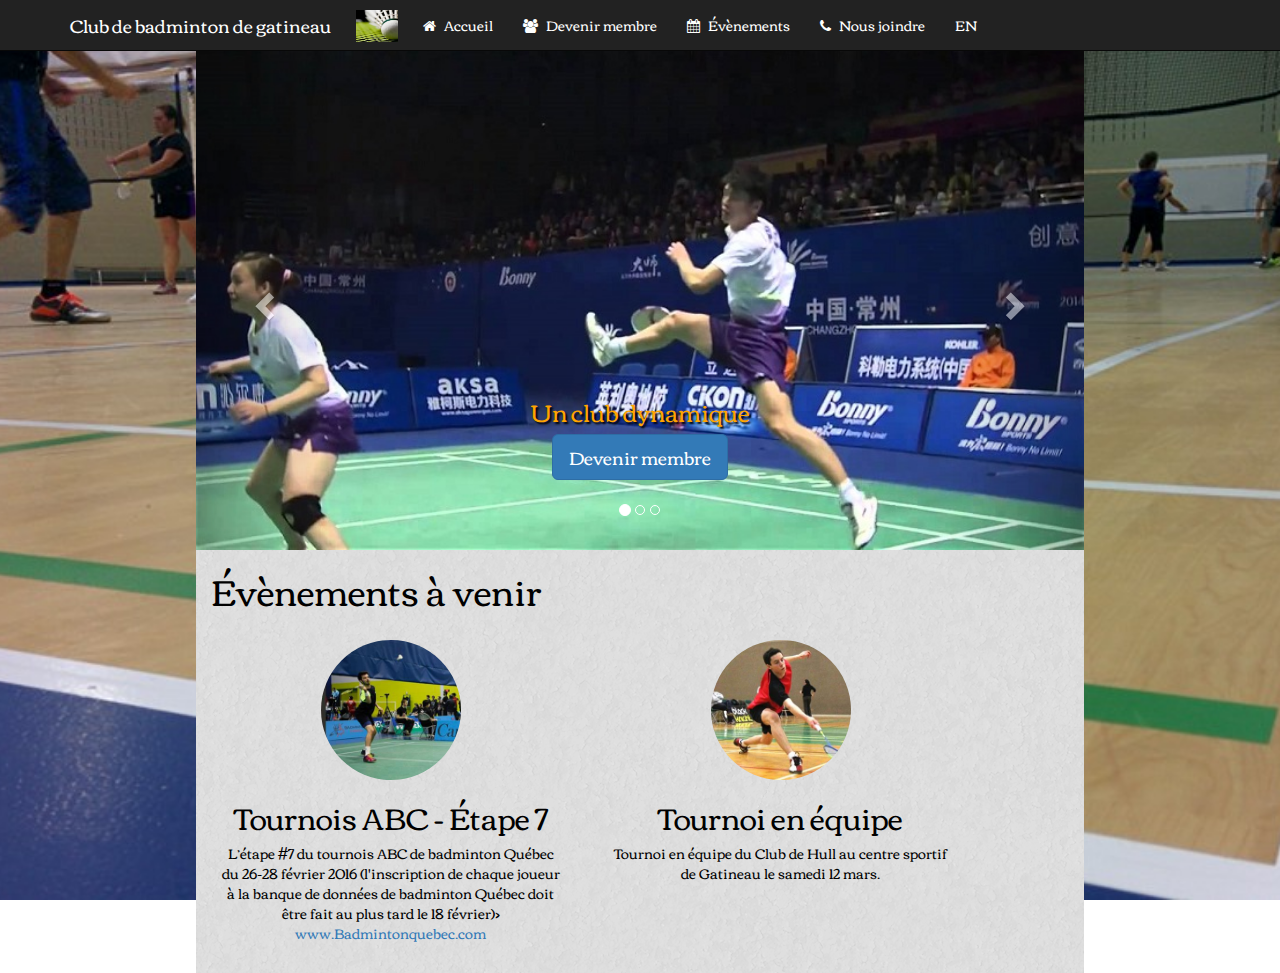
==== accueil.html @ edbe2d54 "Implemented Devenir Membre and Nous joindre pages" ====
<!DOCTYPE html>
<html>
    <head>
        <title>Club de badminton de gatineau</title>
        <meta charset="UTF-8">
        <meta name="viewport" content="width=device-width, initial-scale=1.0">
        <link href="css/bootstrap.min.css" rel="stylesheet">
        <link href="css/carousel.css" rel="stylesheet">
        <link href="https://maxcdn.bootstrapcdn.com/font-awesome/4.5.0/css/font-awesome.min.css" rel="stylesheet" >
        <link href="http://fonts.googleapis.com/css?family=Corben" rel="stylesheet">
        <link rel="icon" href="images/Badminton_Logo.ico">
        <link href="css/global.css" rel="stylesheet">
        <link href="css/accueil.css" rel="stylesheet">

        <script src="//code.jquery.com/jquery-1.10.2.js"></script>
        <script>
            $(function () {
                $("#topmenu").load("topmenu.html");
            });
        </script>
    </head>

    <!-- NAVBAR -->
    <body>
        <script type="text/javascript" src="https://ajax.googleapis.com/ajax/libs/jquery/1.11.3/jquery.min.js"></script>
        <script type="text/javascript" src="js/jquery.backstretch.min.js"></script>
        <script>
                    $.backstretch("images/Badminton_Action.jpg");
        </script>


        <div id="topmenu"></div>

        <div id='wrapper'>
            <div class='container' id='main-content'>
                <!-- Carousel -->
                <div id="myCarousel" class="carousel slide" data-ride="carousel">
                    <!--       Indicators -->
                    <ol class="carousel-indicators">
                        <li data-target="#myCarousel" data-slide-to="0" class="active"></li>
                        <li data-target="#myCarousel" data-slide-to="1"></li>
                        <li data-target="#myCarousel" data-slide-to="2"></li>
                    </ol>
                    <div class="carousel-inner" role="listbox">
                        <div class="item active">
                            <div class="slider-size">
                                <img src="images/Badminton_Stub3.jpg"/>
                            </div>
                            <div class="container">
                                <div class="carousel-caption" id="slide1">
                                    <h3>Un club dynamique</h3>
                                    <p><a class="btn btn-lg btn-primary" href="devenirmembre.html" role="button">Devenir membre</a></p>
                                </div>
                            </div>
                        </div>
                        <div class="item">
                            <div class="slider-size">
                                <img src="images/Tableau.jpg"/>
                            </div>
                            <div class="container">
                                <div class="carousel-caption" id="slide2">
                                    <h3>De tous les niveaux</h3>
                                    <p><a class="btn btn-lg btn-primary" href="devenirmembre.html" role="button">Devenir membre</a></p>
                                </div>
                            </div>
                        </div>
                        <div class="item">
                            <div class="item">
                                <div class="slider-size">
                                    <img src="images/Groupe.jpg"/>
                                </div>
                            </div>
                            <div class="container">
                                <div class="carousel-caption" id="slide3">
                                    <h3>Une ambiance chaleureuse</h3>
                                    <p><a class="btn btn-lg btn-primary" href="devenirmembre.html" role="button">Devenir membre</a></p>
                                </div>
                            </div>
                        </div>
                    </div>
                    <a class="left carousel-control" href="#myCarousel" role="button" data-slide="prev">
                        <span class="glyphicon glyphicon-chevron-left" aria-hidden="true"></span>
                        <span class="sr-only">Previous</span>
                    </a>
                    <a class="right carousel-control" href="#myCarousel" role="button" data-slide="next">
                        <span class="glyphicon glyphicon-chevron-right" aria-hidden="true"></span>
                        <span class="sr-only">Next</span>
                    </a>
                </div>


                <!-- Marketing messaging and featurettes -->

                <div class="container marketing">
                    <h1>Évènements à venir</h1>
                    <div class="row">
                        <div class="col-lg-4">
                            <img class="img-circle" src="images/Tournoi_Image.jpg" alt="Tournoi" width="140" height="140">
                            <h2>Tournois ABC - Étape 7</h2>
                            <p>L’étape #7 du tournois ABC de badminton Québec du 26-28 février 2016 (l'inscription de chaque joueur à la banque de données de badminton Québec doit être fait au plus tard le 18 février)>               
                                <a href="www.Badmintonquebec.com">www.Badmintonquebec.com</a>
                            </p>
                        </div>
                        <div class="col-lg-4">
                            <img class="img-circle" src="images/Tournoi_Image2.jpg" alt="Generic placeholder image" width="140" height="140">
                            <h2>Tournoi en équipe</h2>
                            <p>Tournoi en équipe du Club de Hull au centre sportif de Gatineau le samedi 12 mars.</p>
                        </div>
                    </div>
                </div>
            </div>
        </div>

        <!--     Bootstrap core JavaScript
        ================================================== 
         Placed at the end of the document so the pages load faster -->
        <script>window.jQuery || document.write('<script src="js/jquery.min.js"><\/script>')</script>
        <script type="text/javascript" src="js/bootstrap.min.js"></script>
        <script type="text/javascript" src="js/carouselPlayPause.js"></script>
        <!-- Script to Activate the Carousel -->
        <script>
            $('.carousel').carousel({
                interval: 6000 //changes the speed
            })
        </script>
    </body>
</html>
---- css/carousel.css ----
/* GLOBAL STYLES
-------------------------------------------------- */
/* Padding below the footer and lighter body text */

body {
  padding-bottom: 40px;
  color: #5a5a5a;
}


/* CUSTOMIZE THE NAVBAR
-------------------------------------------------- */

/* Special class on .container surrounding .navbar, used for positioning it into place. */
.navbar-wrapper {
  position: absolute;
  top: 0;
  right: 0;
  left: 0;
  z-index: 20;
}

/* Flip around the padding for proper display in narrow viewports */
.navbar-wrapper > .container {
  padding-right: 0;
  padding-left: 0;
}
.navbar-wrapper .navbar {
  padding-right: 15px;
  padding-left: 15px;
}
.navbar-wrapper .navbar .container {
  width: auto;
}


/* CUSTOMIZE THE CAROUSEL
-------------------------------------------------- */

/* Carousel base class */
.carousel {
/*  height: 500px;*/
  margin-bottom: 60px;
}
/* Since positioning the image, we need to help out the caption */
.carousel-caption {
  z-index: 10;
}

/* Declare heights because of positioning of img element */
.carousel .item {
  height: 500px;
  background-color: #777;
}
.carousel-inner > .item > img {
  position: absolute;
  top: 0;
  left: 0;
  min-width: 100%;
  height: 500px;
}


/* MARKETING CONTENT
-------------------------------------------------- */

/* Center align the text within the three columns below the carousel */
.marketing .col-lg-4 {
  margin-bottom: 20px;
  text-align: center;
}
.marketing h2 {
  font-weight: normal;
}
.marketing .col-lg-4 p {
  margin-right: 10px;
  margin-left: 10px;
}


/* Featurettes
------------------------- */

.featurette-divider {
  margin: 80px 0; /* Space out the Bootstrap <hr> more */
}

/* Thin out the marketing headings */
.featurette-heading {
  font-weight: 300;
  line-height: 1;
  letter-spacing: -1px;
}


/* RESPONSIVE CSS
-------------------------------------------------- */

@media (min-width: 768px) {
  /* Navbar positioning foo */
  .navbar-wrapper {
    margin-top: 20px;
  }
  .navbar-wrapper .container {
    padding-right: 15px;
    padding-left: 15px;
  }
  .navbar-wrapper .navbar {
    padding-right: 0;
    padding-left: 0;
  }

  /* The navbar becomes detached from the top, so we round the corners */
  .navbar-wrapper .navbar {
    border-radius: 4px;
  }

  /* Bump up size of carousel content */
  .carousel-caption p {
    margin-bottom: 20px;
    font-size: 21px;
    line-height: 1.4;
  }

  .featurette-heading {
    font-size: 50px;
  }
}

@media (min-width: 992px) {
  .featurette-heading {
    margin-top: 120px;
  }
}
---- css/global.css ----
/* Setting font for all text */
p, div, h1, h2, h3, h4, h5, h6{
    font-family: 'Corben', Helvetica, Arial, sans-serif;
/*    text-shadow: 1px 1px 1px #ccc;*/
}

/* Changing text and background color upon hover */
.navbar-inverse .navbar-nav > .active > a:hover, 
.navbar-inverse .navbar-nav > li > .active > a:hover,
.navbar-inverse .navbar-nav > li > a:hover{
    color: black;
    background-color: white;  
}

/* Setting for the small shuttlecock picture */
.navbar-header > img{
    padding-top: 10px;
    margin-left: 10px;
    margin-right: 10px;
    height: 3em;
    width: 3em;
}

.navbar-inverse .navbar-nav > li > a,
.navbar-inverse .navbar-nav > .active > a,
.navbar-inverse .navbar-nav > .active > a:focus,
.navbar-header a.navbar-brand,
.navbar-header a.navbar-brand:hover{
    color: white;
}

#main-content{
    margin: auto;
    width: 70%;
    max-width: 888.88px;
    padding-left: 0px;
    padding-right: 0px;
    background: url(../images/texture2.png) repeat 0 0;
    height: 100%;
}

#wrapper{
    margin-top: 50px;
    height: 100%;
}

.navbar-nav i{
    margin-right: 5px;
}

@media (max-width: 400px)
{
    .navbar-header > img{
        padding-top: 0px;
        margin-left: 0px;
        margin-right: 0px;
        height: 0px;
        width: 0px;
    }
    
    #wrapper{
        margin-top: 100px;
    }
}

@media (max-width: 348px)
{
    #wrapper{
        margin-top: 100px;
    }
}

@media (min-width: 349px) and (max-width: 767px)
{
    #wrapper{
        margin-top: 50px;
    }
}

@media (min-width: 768px) and (max-width: 991px)
{    
    #wrapper{
        margin-top: 100px;
    }
}
@media (min-width: 992px)
{
    #wrapper{
        margin-top: 50px;
    }
}

@media (max-width: 888px){
    #main-content{
        width: 100%;
    }
}
---- css/accueil.css ----
body{
    padding-bottom: 0px;
}

#slide1{
    color:orange;
    text-shadow: 2px 2px 2px black;
}

#slide2,
#slide3{
    color:yellow;
    text-shadow: 2px 2px 2px black;
}

/* Carousel properties */
.carousel{
    margin: 0 auto;
    height: auto;
    width: 100%;
    min-width: 300px;
}

/* Size of the carousel */
.carousel-inner,
.carousel .item,
.slider-size > img{
    height: auto;
    width: 100%;
    max-height: 500px;
}

/* Set text color in future events section */
.container.marketing{
    color:black;
}

.container.marketing > h1{
    margin-bottom: 30px;
}

@media (max-width: 600px)
{
    .carousel-caption{
        padding-top: 0px;
        padding-bottom: 0px;
        margin-left: 0px;
        margin-right: 0px;
        height: 0px;
        width: 0px;
    }
}
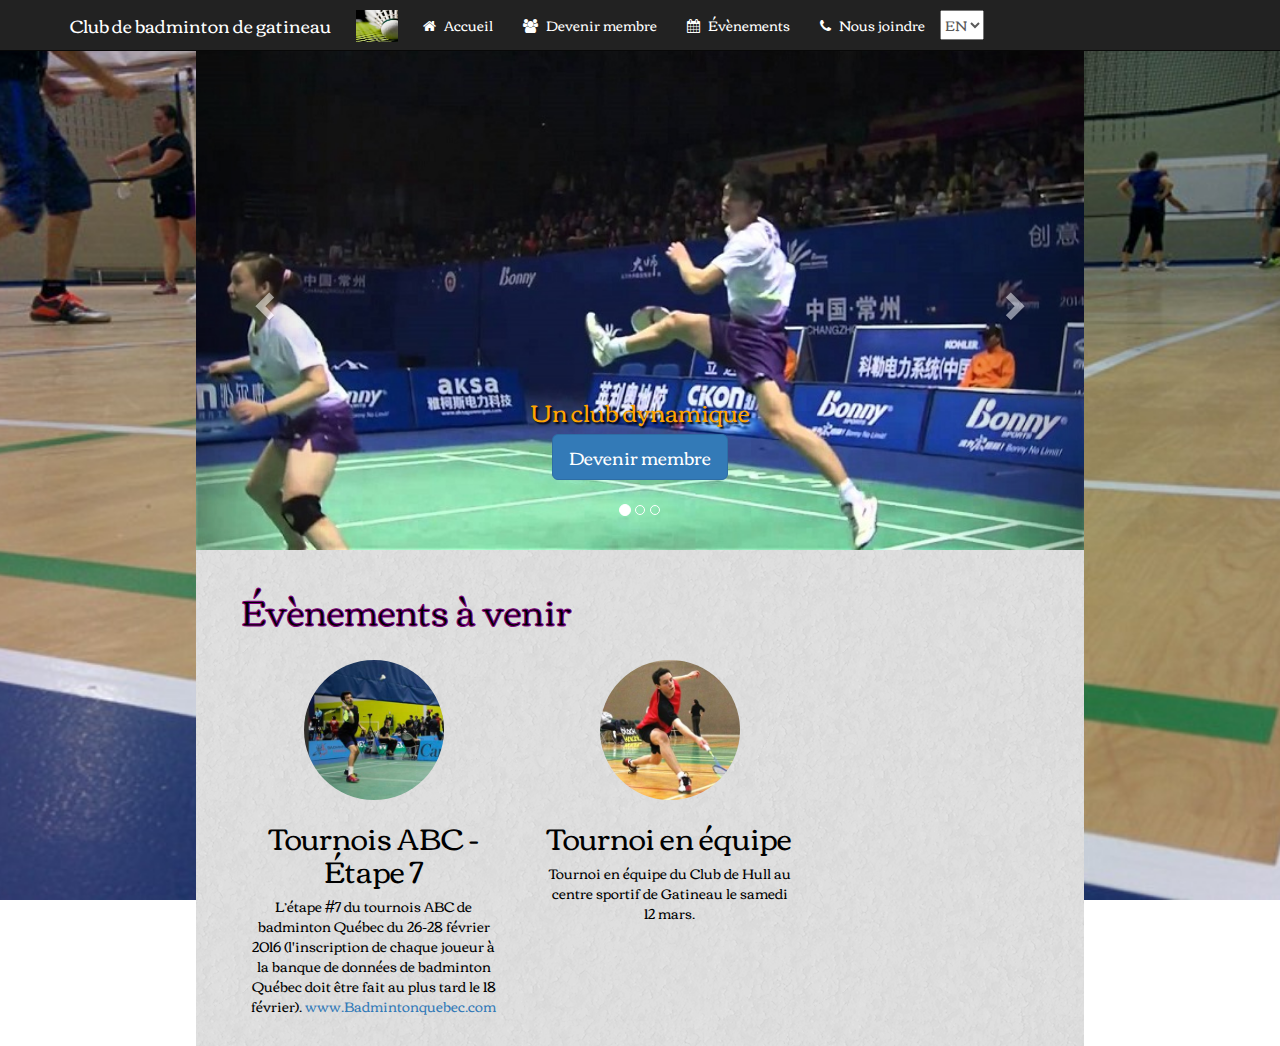
==== commit d82217e2: "Continued improving responsiveness Added Evenements page Minor UI tweaks" ====
--- a/accueil.html
+++ b/accueil.html
@@ -1,5 +1,5 @@
 <!DOCTYPE html>
-<html>
+<html lang="fr">
     <head>
         <title>Club de badminton de gatineau</title>
         <meta charset="UTF-8">
@@ -59,7 +59,7 @@
                             </div>
                             <div class="container">
                                 <div class="carousel-caption" id="slide2">
-                                    <h3>De tous les niveaux</h3>
+                                    <h3>Intermédiaire à avancé</h3>
                                     <p><a class="btn btn-lg btn-primary" href="devenirmembre.html" role="button">Devenir membre</a></p>
                                 </div>
                             </div>
@@ -92,12 +92,12 @@
                 <!-- Marketing messaging and featurettes -->
 
                 <div class="container marketing">
-                    <h1>Évènements à venir</h1>
+                    <h1 class="extruded">Évènements à venir</h1>
                     <div class="row">
                         <div class="col-lg-4">
                             <img class="img-circle" src="images/Tournoi_Image.jpg" alt="Tournoi" width="140" height="140">
                             <h2>Tournois ABC - Étape 7</h2>
-                            <p>L’étape #7 du tournois ABC de badminton Québec du 26-28 février 2016 (l'inscription de chaque joueur à la banque de données de badminton Québec doit être fait au plus tard le 18 février)>               
+                            <p>L’étape #7 du tournois ABC de badminton Québec du 26-28 février 2016 (l'inscription de chaque joueur à la banque de données de badminton Québec doit être fait au plus tard le 18 février).               
                                 <a href="www.Badmintonquebec.com">www.Badmintonquebec.com</a>
                             </p>
                         </div>
--- a/css/global.css
+++ b/css/global.css
@@ -1,8 +1,42 @@
+select{
+    margin-top: 10px;
+}
+
 /* Setting font for all text */
 p, div, h1, h2, h3, h4, h5, h6{
     font-family: 'Corben', Helvetica, Arial, sans-serif;
-/*    text-shadow: 1px 1px 1px #ccc;*/
+    /*    text-shadow: 1px 1px 1px #ccc;*/
 }
+
+h1{
+    margin-top: 80px;
+    margin-bottom: 30px;
+    
+/*    color: red;*/
+   -webkit-text-fill-color: black; /* Will override color (regardless of order) */
+   -webkit-text-stroke-width: 1px;
+   -webkit-text-stroke-color: purple;
+}
+
+/*.extruded {
+    color: #888;
+    font-family: proxima-nova-1, proxima-nova-2, 'Helvetica Neue', Arial, sans-serif;  the original site doesn't use the @font-face attribute 
+    font-size: 48px;
+    font-weight: bold;
+    text-shadow: #000 1px 1px, #000 2px 2px, #000 3px 3px;
+    position: relative;
+    -moz-transition: all 0.3s ease-out;  FF3.7+ 
+       -o-transition: all 0.3s ease-out;  Opera 10.5 
+  -webkit-transition: all 0.3s ease-out;  Saf3.2+, Chrome 
+          transition: all 0.3s ease-out;
+}
+
+.extruded:hover {
+    color: red;
+    text-shadow: #58E 1px 1px, black 2px 2px, black 3px 3px, #58E 4px 4px, black 5px 5px, black 6px 6px;
+    left: -6px;
+    top: -6px;
+}*/
 
 /* Changing text and background color upon hover */
 .navbar-inverse .navbar-nav > .active > a:hover, 
@@ -36,11 +70,10 @@
     padding-left: 0px;
     padding-right: 0px;
     background: url(../images/texture2.png) repeat 0 0;
-    height: 100%;
+/*    height: 100%;*/
 }
 
 #wrapper{
-    margin-top: 50px;
     height: 100%;
 }
 
@@ -48,7 +81,7 @@
     margin-right: 5px;
 }
 
-@media (max-width: 400px)
+@media (max-width: 415px)
 {
     .navbar-header > img{
         padding-top: 0px;
@@ -57,36 +90,54 @@
         height: 0px;
         width: 0px;
     }
-    
-    #wrapper{
-        margin-top: 100px;
+
+    .extruded{
+/*        margin-top: 60px;*/
+        font-size: 32px;
     }
 }
 
-@media (max-width: 348px)
+@media (max-width: 435px)
 {
-    #wrapper{
-        margin-top: 100px;
+    .navbar-header > img{
+        padding-top: 0px;
+        margin-left: 0px;
+        margin-right: 0px;
+        height: 0px;
+        width: 0px;
+    }
+
+    .extruded{
+/*        margin-top: 60px;*/
+        font-size: 32px;
+    }
+}
+
+@media (max-width: 767px)
+{
+    .navbar-header{
+        margin-left: 10px !important;
+        margin-right: 10px !important;
     }
 }
 
 @media (min-width: 349px) and (max-width: 767px)
 {
-    #wrapper{
-        margin-top: 50px;
+    h1{
+        margin-top: 80px;
     }
 }
 
-@media (min-width: 768px) and (max-width: 991px)
+@media (min-width: 768px) and (max-width: 1200px)
 {    
-    #wrapper{
-        margin-top: 100px;
+    h1{
+        margin-top: 130px;
     }
 }
-@media (min-width: 992px)
+@media (min-width: 1201px)
 {
-    #wrapper{
-        margin-top: 50px;
+    h1{
+        margin-top: 80px;
     }
 }
 
@@ -100,3 +151,6 @@
 
 
 
+
+
+
--- a/css/accueil.css
+++ b/css/accueil.css
@@ -1,5 +1,9 @@
 body{
     padding-bottom: 0px;
+}
+
+h1{
+    margin-top: 40px;
 }
 
 #slide1{
@@ -16,6 +20,7 @@
 /* Carousel properties */
 .carousel{
     margin: 0 auto;
+    margin-top: 50px;
     height: auto;
     width: 100%;
     min-width: 300px;
@@ -33,10 +38,28 @@
 /* Set text color in future events section */
 .container.marketing{
     color:black;
+    margin-left: 30px;
+    width: 100%;
 }
 
 .container.marketing > h1{
     margin-bottom: 30px;
+}
+
+@media (max-width: 415px)
+{
+    .navbar-header > img{
+        padding-top: 0px;
+        margin-left: 0px;
+        margin-right: 0px;
+        height: 0px;
+        width: 0px;
+    }
+
+    .extruded{
+        margin-top: 30px;
+        font-size: 32px;
+    }
 }
 
 @media (max-width: 600px)
@@ -51,3 +74,29 @@
     }
 }
 
+@media (max-width: 348px)
+{
+    .carousel{
+        margin-top: 100px;
+    }
+}
+
+@media (min-width: 349px) and (max-width: 767px)
+{
+    .carousel{
+        margin-top: 50px;
+    }
+}
+
+@media (min-width: 768px) and (max-width: 991px)
+{    
+    .carousel{
+        margin-top: 100px;
+    }
+}
+@media (min-width: 992px)
+{
+    .carousel{
+        margin-top: 50px;
+    }
+}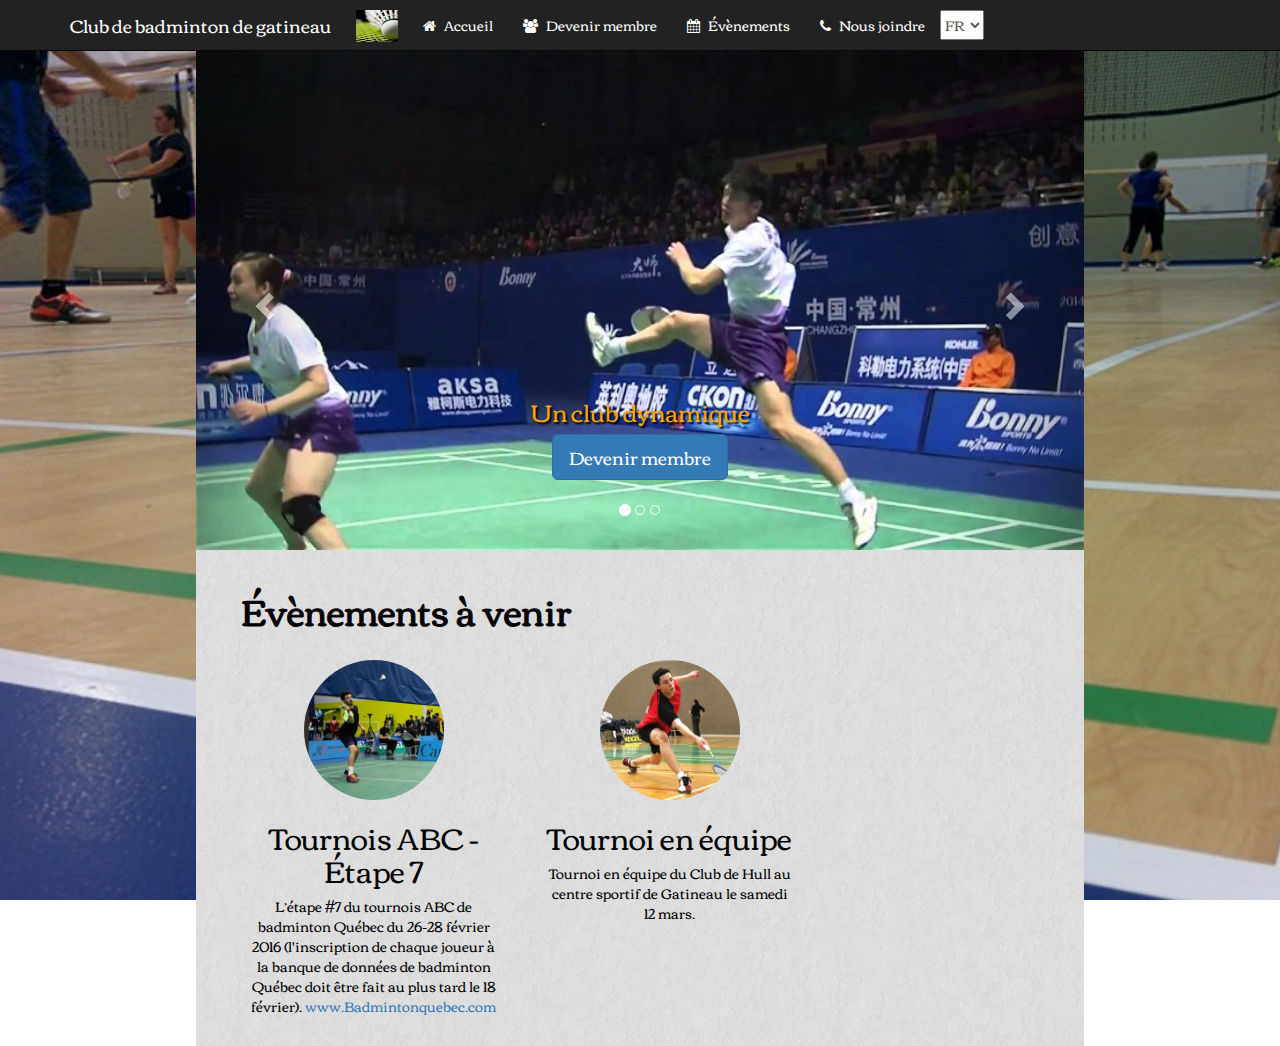
==== commit 477f8a5e: "Continued localization" ====
--- a/accueil.html
+++ b/accueil.html
@@ -20,8 +20,7 @@
         </script>
     </head>
 
-    <!-- NAVBAR -->
-    <body>
+    <body onload="select_language('fr')">
         <script type="text/javascript" src="https://ajax.googleapis.com/ajax/libs/jquery/1.11.3/jquery.min.js"></script>
         <script type="text/javascript" src="js/jquery.backstretch.min.js"></script>
         <script>
--- a/css/global.css
+++ b/css/global.css
@@ -15,7 +15,7 @@
 /*    color: red;*/
    -webkit-text-fill-color: black; /* Will override color (regardless of order) */
    -webkit-text-stroke-width: 1px;
-   -webkit-text-stroke-color: purple;
+   -webkit-text-stroke-color: black;
 }
 
 /*.extruded {
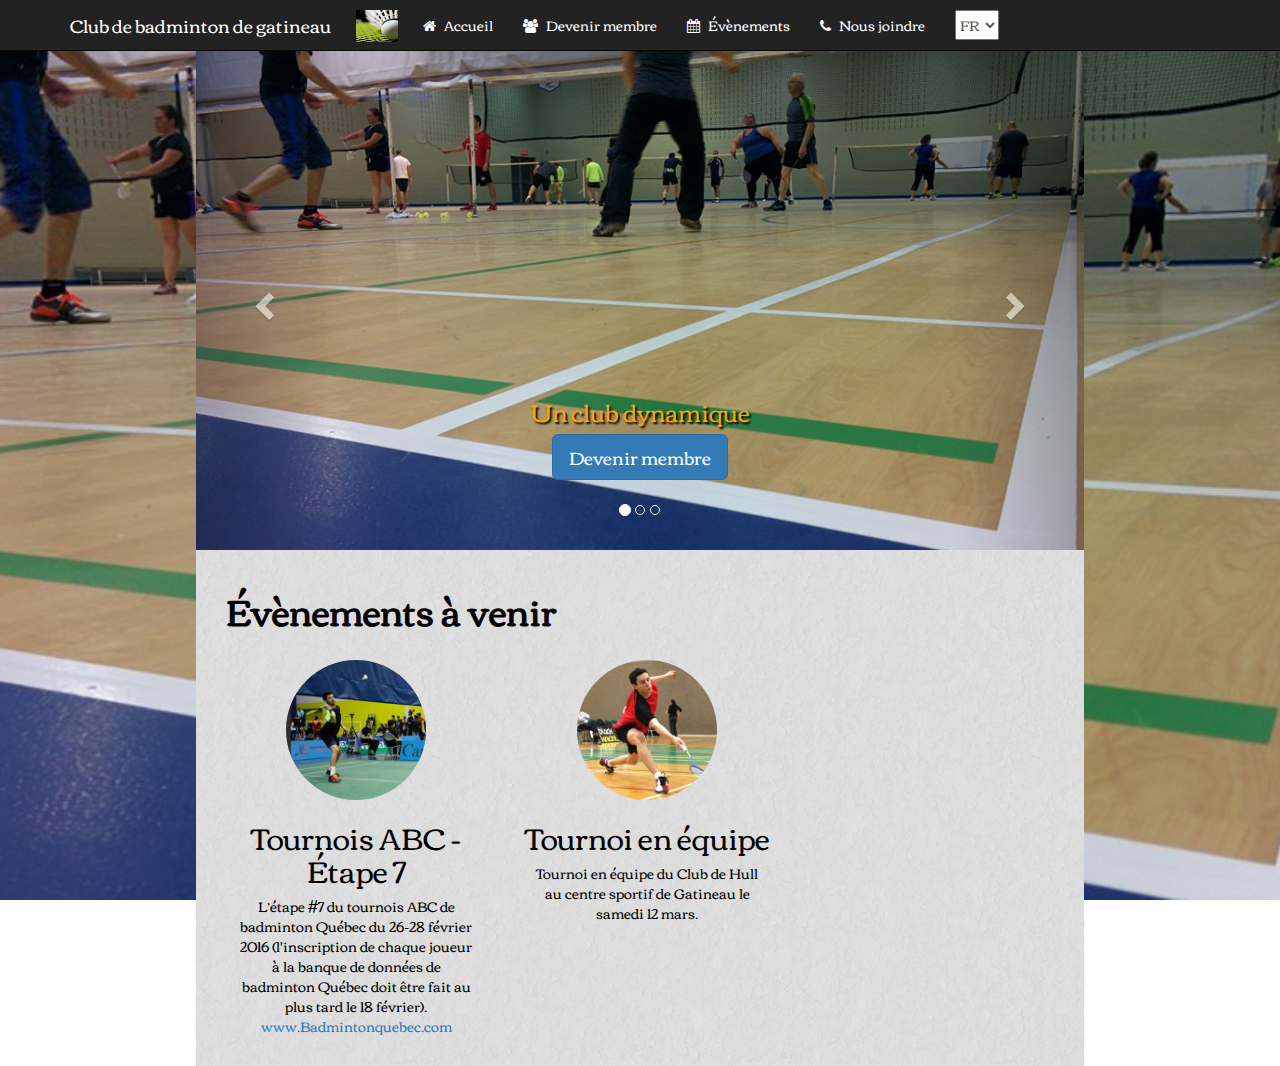
==== commit de9706d4: "Added support for the english language Minor UI tweaks" ====
--- a/accueil.html
+++ b/accueil.html
@@ -1,16 +1,19 @@
 <!DOCTYPE html>
-<html lang="fr">
+<html>
     <head>
         <title>Club de badminton de gatineau</title>
+
         <meta charset="UTF-8">
         <meta name="viewport" content="width=device-width, initial-scale=1.0">
+
         <link href="css/bootstrap.min.css" rel="stylesheet">
         <link href="css/carousel.css" rel="stylesheet">
         <link href="https://maxcdn.bootstrapcdn.com/font-awesome/4.5.0/css/font-awesome.min.css" rel="stylesheet" >
         <link href="http://fonts.googleapis.com/css?family=Corben" rel="stylesheet">
-        <link rel="icon" href="images/Badminton_Logo.ico">
         <link href="css/global.css" rel="stylesheet">
         <link href="css/accueil.css" rel="stylesheet">
+
+        <link rel="icon" href="images/Badminton_Logo.ico">
 
         <script src="//code.jquery.com/jquery-1.10.2.js"></script>
         <script>
@@ -18,20 +21,21 @@
                 $("#topmenu").load("topmenu.html");
             });
         </script>
+        <script src="js/selectlanguage.js"></script>
+        <script src="js/changePage.js" type="text/javascript"></script>
+        <script src="js/getCurrentPageName.js" type="text/javascript"></script>
     </head>
 
-    <body onload="select_language('fr')">
+    <body>
         <script type="text/javascript" src="https://ajax.googleapis.com/ajax/libs/jquery/1.11.3/jquery.min.js"></script>
         <script type="text/javascript" src="js/jquery.backstretch.min.js"></script>
         <script>
-                    $.backstretch("images/Badminton_Action.jpg");
+            $.backstretch("images/Badminton_Action.jpg");
         </script>
-
-
-        <div id="topmenu"></div>
 
         <div id='wrapper'>
             <div class='container' id='main-content'>
+                <div id="topmenu"></div>
                 <!-- Carousel -->
                 <div id="myCarousel" class="carousel slide" data-ride="carousel">
                     <!--       Indicators -->
@@ -43,12 +47,16 @@
                     <div class="carousel-inner" role="listbox">
                         <div class="item active">
                             <div class="slider-size">
-                                <img src="images/Badminton_Stub3.jpg"/>
+                                <img src="images/Badminton_Action.jpg"/>
                             </div>
                             <div class="container">
                                 <div class="carousel-caption" id="slide1">
-                                    <h3>Un club dynamique</h3>
-                                    <p><a class="btn btn-lg btn-primary" href="devenirmembre.html" role="button">Devenir membre</a></p>
+                                    <h3 lang='fr'>Un club dynamique</h3>
+                                    <h3 lang='en'>A dynamic club</h3>
+                                    <p>
+                                        <a class="btn btn-lg btn-primary" href="devenirmembre.html" role="button" lang='fr'>Devenir membre</a>
+                                        <a class="btn btn-lg btn-primary" href="devenirmembre.html" role="button" lang='en'>Join us</a>
+                                    </p>
                                 </div>
                             </div>
                         </div>
@@ -58,8 +66,12 @@
                             </div>
                             <div class="container">
                                 <div class="carousel-caption" id="slide2">
-                                    <h3>Intermédiaire à avancé</h3>
-                                    <p><a class="btn btn-lg btn-primary" href="devenirmembre.html" role="button">Devenir membre</a></p>
+                                    <h3 lang='fr'>Intermédiaire à avancé</h3>
+                                    <h3 lang='en'>Intermediate and advanced</h3>
+                                    <p>
+                                        <a class="btn btn-lg btn-primary" href="devenirmembre.html" role="button" lang='fr'>Devenir membre</a>
+                                        <a class="btn btn-lg btn-primary" href="devenirmembre.html" role="button" lang='en'>Join us</a>
+                                    </p>
                                 </div>
                             </div>
                         </div>
@@ -71,8 +83,12 @@
                             </div>
                             <div class="container">
                                 <div class="carousel-caption" id="slide3">
-                                    <h3>Une ambiance chaleureuse</h3>
-                                    <p><a class="btn btn-lg btn-primary" href="devenirmembre.html" role="button">Devenir membre</a></p>
+                                    <h3 lang='fr'>Une ambiance chaleureuse</h3>
+                                    <h3 lang='en'>A friendly atmosphere</h3>
+                                    <p>
+                                        <a class="btn btn-lg btn-primary" href="devenirmembre.html" role="button" lang='fr'>Devenir membre</a>
+                                        <a class="btn btn-lg btn-primary" href="devenirmembre.html" role="button" lang='en'>Join us</a>
+                                    </p>
                                 </div>
                             </div>
                         </div>
@@ -87,23 +103,54 @@
                     </a>
                 </div>
 
-
                 <!-- Marketing messaging and featurettes -->
 
                 <div class="container marketing">
-                    <h1 class="extruded">Évènements à venir</h1>
-                    <div class="row">
-                        <div class="col-lg-4">
-                            <img class="img-circle" src="images/Tournoi_Image.jpg" alt="Tournoi" width="140" height="140">
-                            <h2>Tournois ABC - Étape 7</h2>
-                            <p>L’étape #7 du tournois ABC de badminton Québec du 26-28 février 2016 (l'inscription de chaque joueur à la banque de données de badminton Québec doit être fait au plus tard le 18 février).               
-                                <a href="www.Badmintonquebec.com">www.Badmintonquebec.com</a>
-                            </p>
+                    <div lang="fr">
+                        <h1>Évènements à venir</h1>
+
+                        <div class="row">
+                            <div class="col-lg-4">
+                                <img class="img-circle" src="images/Tournoi_Image.jpg" alt="Tournoi" width="140" height="140">
+                                <div>
+                                    <h2>Tournois ABC - Étape 7</h2>
+                                    <p>L’étape #7 du tournois ABC de badminton Québec du 26-28 février 2016 (l'inscription de chaque joueur à la banque de données de badminton Québec doit être fait au plus tard le 18 février).               
+                                        <a href="www.Badmintonquebec.com">www.Badmintonquebec.com</a>
+                                    </p>
+                                </div>
+
+                            </div>
+                            <div class="col-lg-4">
+                                <img class="img-circle" src="images/Tournoi_Image2.jpg" alt="Generic placeholder image" width="140" height="140">
+                                <div>
+                                    <h2>Tournoi en équipe</h2>
+                                    <p>Tournoi en équipe du Club de Hull au centre sportif de Gatineau le samedi 12 mars.</p>
+                                </div>
+                            </div>
                         </div>
-                        <div class="col-lg-4">
-                            <img class="img-circle" src="images/Tournoi_Image2.jpg" alt="Generic placeholder image" width="140" height="140">
-                            <h2>Tournoi en équipe</h2>
-                            <p>Tournoi en équipe du Club de Hull au centre sportif de Gatineau le samedi 12 mars.</p>
+                    </div>
+                    <div class="container marketing">
+                        <div lang="en">
+                            <h1>Events to come</h1>
+                            <div class="row">
+                                <div class="col-lg-4">
+                                    <img class="img-circle" src="images/Tournoi_Image.jpg" alt="Tournoi" width="140" height="140">
+                                    <div>
+                                        <h2>ABC Tournaments - 7th Step</h2>
+                                        <p>The 7th step of ABC Tournaments of Badminton Québec from February 26th-28th 2016 (each player must register to badminton Quebec's database befoe February 18th).               
+                                            <a href="www.Badmintonquebec.com">www.Badmintonquebec.com</a>
+                                        </p>
+                                    </div>
+
+                                </div>
+                                <div class="col-lg-4">
+                                    <img class="img-circle" src="images/Tournoi_Image2.jpg" alt="Generic placeholder image" width="140" height="140">
+                                    <div>
+                                        <h2>Teams tournament</h2>
+                                        <p>The teams tournament from Hull's club at Gatineau's sports center Saturday March 12th</p>
+                                    </div>
+                                </div>
+                            </div>
                         </div>
                     </div>
                 </div>
@@ -122,5 +169,6 @@
                 interval: 6000 //changes the speed
             })
         </script>
+
     </body>
 </html>
--- a/css/global.css
+++ b/css/global.css
@@ -1,4 +1,9 @@
+#wrapper{
+    height: 100%;
+}
+
 select{
+    margin-left: 15px;
     margin-top: 10px;
 }
 
@@ -11,32 +16,12 @@
 h1{
     margin-top: 80px;
     margin-bottom: 30px;
-    
-/*    color: red;*/
-   -webkit-text-fill-color: black; /* Will override color (regardless of order) */
-   -webkit-text-stroke-width: 1px;
-   -webkit-text-stroke-color: black;
+
+    /*    color: red;*/
+    -webkit-text-fill-color: black; /* Will override color (regardless of order) */
+    -webkit-text-stroke-width: 1px;
+    -webkit-text-stroke-color: black;
 }
-
-/*.extruded {
-    color: #888;
-    font-family: proxima-nova-1, proxima-nova-2, 'Helvetica Neue', Arial, sans-serif;  the original site doesn't use the @font-face attribute 
-    font-size: 48px;
-    font-weight: bold;
-    text-shadow: #000 1px 1px, #000 2px 2px, #000 3px 3px;
-    position: relative;
-    -moz-transition: all 0.3s ease-out;  FF3.7+ 
-       -o-transition: all 0.3s ease-out;  Opera 10.5 
-  -webkit-transition: all 0.3s ease-out;  Saf3.2+, Chrome 
-          transition: all 0.3s ease-out;
-}
-
-.extruded:hover {
-    color: red;
-    text-shadow: #58E 1px 1px, black 2px 2px, black 3px 3px, #58E 4px 4px, black 5px 5px, black 6px 6px;
-    left: -6px;
-    top: -6px;
-}*/
 
 /* Changing text and background color upon hover */
 .navbar-inverse .navbar-nav > .active > a:hover, 
@@ -69,19 +54,23 @@
     max-width: 888.88px;
     padding-left: 0px;
     padding-right: 0px;
+    height: auto;
     background: url(../images/texture2.png) repeat 0 0;
-/*    height: 100%;*/
-}
 
-#wrapper{
-    height: 100%;
 }
 
 .navbar-nav i{
     margin-right: 5px;
 }
 
-@media (max-width: 415px)
+@media (min-width: 365px) and (max-width: 398px)
+{
+    .navbar-brand.en{
+        padding-right: 49px;
+    }    
+}
+
+@media (max-width: 465px)
 {
     .navbar-header > img{
         padding-top: 0px;
@@ -89,27 +78,6 @@
         margin-right: 0px;
         height: 0px;
         width: 0px;
-    }
-
-    .extruded{
-/*        margin-top: 60px;*/
-        font-size: 32px;
-    }
-}
-
-@media (max-width: 435px)
-{
-    .navbar-header > img{
-        padding-top: 0px;
-        margin-left: 0px;
-        margin-right: 0px;
-        height: 0px;
-        width: 0px;
-    }
-
-    .extruded{
-/*        margin-top: 60px;*/
-        font-size: 32px;
     }
 }
 
@@ -121,7 +89,14 @@
     }
 }
 
-@media (min-width: 349px) and (max-width: 767px)
+@media (max-width: 398px)
+{
+    h1{
+        margin-top: 130px;
+    }
+}
+
+@media (min-width: 399px) and (max-width: 767px)
 {
     h1{
         margin-top: 80px;
@@ -147,10 +122,12 @@
     }
 }
 
-
-
-
-
-
-
-
+/*@supports (-ms-accelerator:true) {
+  .navbar-header > img{
+        padding-top: 0px;
+        margin-left: 0px;
+        margin-right: 0px;
+        height: 0px;
+        width: 0px;
+    }
+}*/--- a/css/accueil.css
+++ b/css/accueil.css
@@ -38,7 +38,7 @@
 /* Set text color in future events section */
 .container.marketing{
     color:black;
-    margin-left: 30px;
+    padding-left: 30px;
     width: 100%;
 }
 
@@ -55,11 +55,6 @@
         height: 0px;
         width: 0px;
     }
-
-    .extruded{
-        margin-top: 30px;
-        font-size: 32px;
-    }
 }
 
 @media (max-width: 600px)
@@ -74,19 +69,27 @@
     }
 }
 
-@media (max-width: 348px)
+@media (max-width: 398px)
 {
-    .carousel{
+    .carousel{ 
         margin-top: 100px;
     }
 }
 
-@media (min-width: 349px) and (max-width: 767px)
+@media (min-width: 365px) and (max-width: 398px)
 {
-    .carousel{
+    :lang(en) .carousel{ 
+            margin-top: 50px;
+        }
+}
+
+@media (min-width: 399px) and (max-width: 767px)
+{
+    .carousel{ 
         margin-top: 50px;
     }
 }
+
 
 @media (min-width: 768px) and (max-width: 991px)
 {    
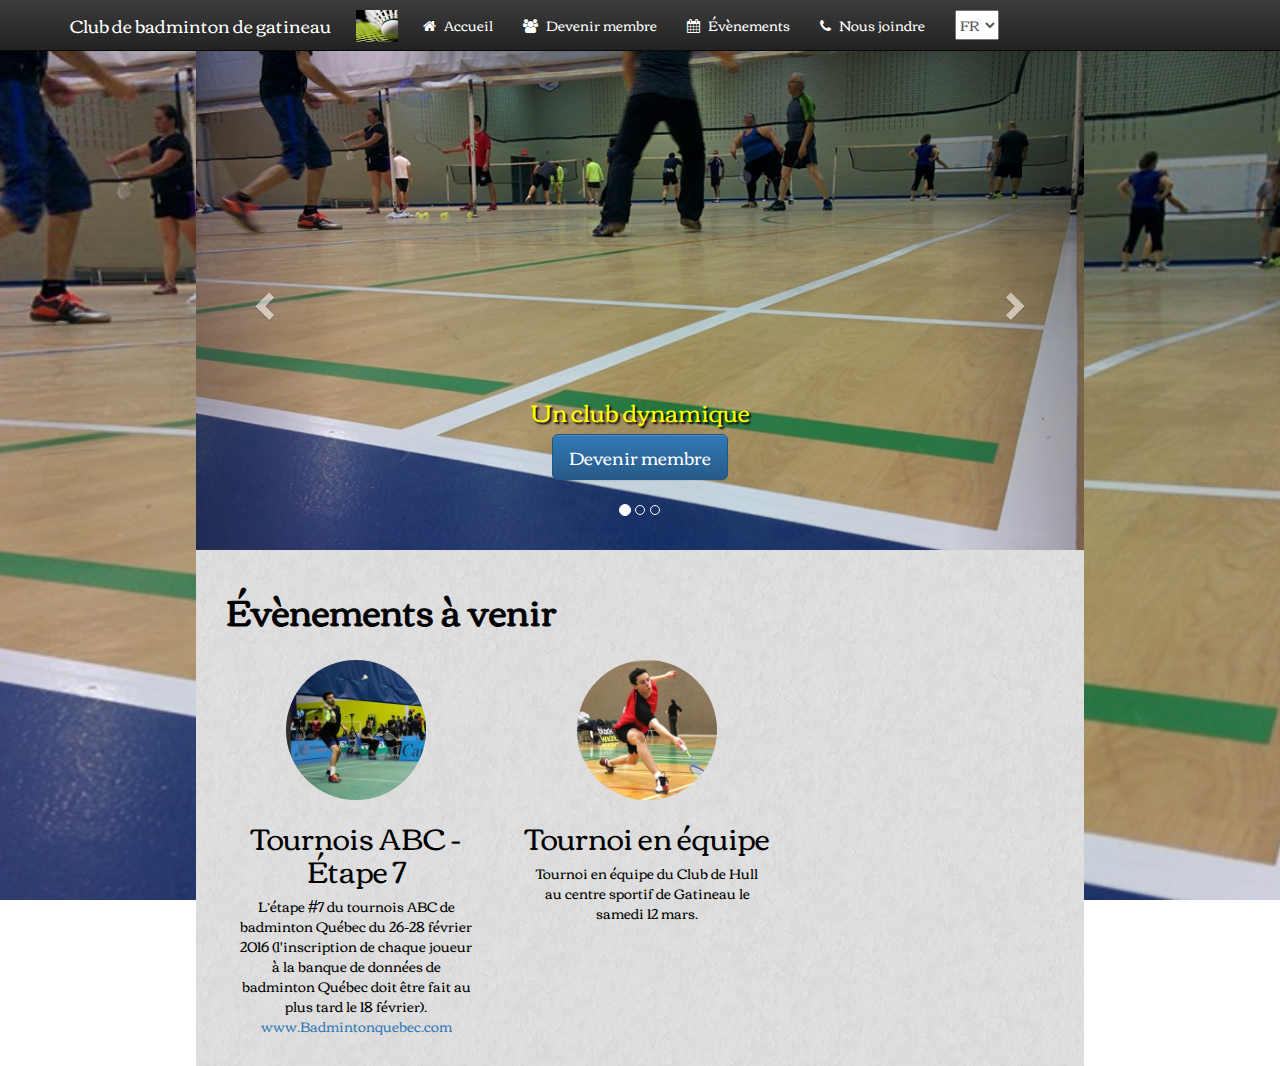
==== commit 2391bd8d: "Small UI tweaks" ====
--- a/accueil.html
+++ b/accueil.html
@@ -7,6 +7,7 @@
         <meta name="viewport" content="width=device-width, initial-scale=1.0">
 
         <link href="css/bootstrap.min.css" rel="stylesheet">
+        <link href="css/bootstrap-theme.css" rel="stylesheet">
         <link href="css/carousel.css" rel="stylesheet">
         <link href="https://maxcdn.bootstrapcdn.com/font-awesome/4.5.0/css/font-awesome.min.css" rel="stylesheet" >
         <link href="http://fonts.googleapis.com/css?family=Corben" rel="stylesheet">
@@ -32,10 +33,12 @@
         <script>
             $.backstretch("images/Badminton_Action.jpg");
         </script>
-
+        
+        <div id="topmenu"></div>
+        
         <div id='wrapper'>
-            <div class='container' id='main-content'>
-                <div id="topmenu"></div>
+            <div class="container" id="main-content">
+                
                 <!-- Carousel -->
                 <div id="myCarousel" class="carousel slide" data-ride="carousel">
                     <!--       Indicators -->
@@ -55,7 +58,7 @@
                                     <h3 lang='en'>A dynamic club</h3>
                                     <p>
                                         <a class="btn btn-lg btn-primary" href="devenirmembre.html" role="button" lang='fr'>Devenir membre</a>
-                                        <a class="btn btn-lg btn-primary" href="devenirmembre.html" role="button" lang='en'>Join us</a>
+                                        <a class="btn btn-lg btn-primary" href="joinus.html" role="button" lang='en'>Join us</a>
                                     </p>
                                 </div>
                             </div>
@@ -66,11 +69,11 @@
                             </div>
                             <div class="container">
                                 <div class="carousel-caption" id="slide2">
-                                    <h3 lang='fr'>Intermédiaire à avancé</h3>
-                                    <h3 lang='en'>Intermediate and advanced</h3>
+                                    <h3 lang='fr'>Niveau intermédiaire à avancé</h3>
+                                    <h3 lang='en'>Intermediate and advanced level</h3>
                                     <p>
                                         <a class="btn btn-lg btn-primary" href="devenirmembre.html" role="button" lang='fr'>Devenir membre</a>
-                                        <a class="btn btn-lg btn-primary" href="devenirmembre.html" role="button" lang='en'>Join us</a>
+                                        <a class="btn btn-lg btn-primary" href="joinus.html" role="button" lang='en'>Join us</a>
                                     </p>
                                 </div>
                             </div>
@@ -87,7 +90,7 @@
                                     <h3 lang='en'>A friendly atmosphere</h3>
                                     <p>
                                         <a class="btn btn-lg btn-primary" href="devenirmembre.html" role="button" lang='fr'>Devenir membre</a>
-                                        <a class="btn btn-lg btn-primary" href="devenirmembre.html" role="button" lang='en'>Join us</a>
+                                        <a class="btn btn-lg btn-primary" href="joinus.html" role="button" lang='en'>Join us</a>
                                     </p>
                                 </div>
                             </div>
@@ -137,7 +140,7 @@
                                     <img class="img-circle" src="images/Tournoi_Image.jpg" alt="Tournoi" width="140" height="140">
                                     <div>
                                         <h2>ABC Tournaments - 7th Step</h2>
-                                        <p>The 7th step of ABC Tournaments of Badminton Québec from February 26th-28th 2016 (each player must register to badminton Quebec's database befoe February 18th).               
+                                        <p>The 7th step of ABC Tournaments of Badminton Québec from February 26th-28th 2016 (each player must register to badminton Quebec's database before February 18th).               
                                             <a href="www.Badmintonquebec.com">www.Badmintonquebec.com</a>
                                         </p>
                                     </div>
@@ -147,7 +150,7 @@
                                     <img class="img-circle" src="images/Tournoi_Image2.jpg" alt="Generic placeholder image" width="140" height="140">
                                     <div>
                                         <h2>Teams tournament</h2>
-                                        <p>The teams tournament from Hull's club at Gatineau's sports center Saturday March 12th</p>
+                                        <p>The teams tournament from Hull's club at Gatineau's sports center Saturday March 12th.</p>
                                     </div>
                                 </div>
                             </div>
--- a/css/global.css
+++ b/css/global.css
@@ -1,5 +1,11 @@
-#wrapper{
+html, body{
+    margin: 0;
+    padding: 0;
     height: 100%;
+}
+
+body{
+    margin-top: 50px;
 }
 
 select{
@@ -14,7 +20,7 @@
 }
 
 h1{
-    margin-top: 80px;
+/*    margin-top: 80px;*/
     margin-bottom: 30px;
 
     /*    color: red;*/
@@ -63,13 +69,27 @@
     margin-right: 5px;
 }
 
-@media (min-width: 365px) and (max-width: 398px)
-{
-    .navbar-brand.en{
-        padding-right: 49px;
-    }    
+#topmenu nav{
+    overflow: hidden;
 }
 
+.navbar{
+    margin-bottom: 0px;
+}
+
+@media (max-width: 340px)
+{
+    .navbar-brand{
+        font-size: 12px;
+    }
+}
+
+@media (min-width: 341px) and (max-width: 400px)
+{
+    .navbar-brand{
+        font-size: 14px;
+    }
+}
 @media (max-width: 465px)
 {
     .navbar-header > img{
@@ -89,33 +109,6 @@
     }
 }
 
-@media (max-width: 398px)
-{
-    h1{
-        margin-top: 130px;
-    }
-}
-
-@media (min-width: 399px) and (max-width: 767px)
-{
-    h1{
-        margin-top: 80px;
-    }
-}
-
-@media (min-width: 768px) and (max-width: 1200px)
-{    
-    h1{
-        margin-top: 130px;
-    }
-}
-@media (min-width: 1201px)
-{
-    h1{
-        margin-top: 80px;
-    }
-}
-
 @media (max-width: 888px){
     #main-content{
         width: 100%;
--- a/css/accueil.css
+++ b/css/accueil.css
@@ -6,11 +6,7 @@
     margin-top: 40px;
 }
 
-#slide1{
-    color:orange;
-    text-shadow: 2px 2px 2px black;
-}
-
+#slide1,
 #slide2,
 #slide3{
     color:yellow;
@@ -20,7 +16,6 @@
 /* Carousel properties */
 .carousel{
     margin: 0 auto;
-    margin-top: 50px;
     height: auto;
     width: 100%;
     min-width: 300px;
@@ -67,39 +62,4 @@
         height: 0px;
         width: 0px;
     }
-}
-
-@media (max-width: 398px)
-{
-    .carousel{ 
-        margin-top: 100px;
-    }
-}
-
-@media (min-width: 365px) and (max-width: 398px)
-{
-    :lang(en) .carousel{ 
-            margin-top: 50px;
-        }
-}
-
-@media (min-width: 399px) and (max-width: 767px)
-{
-    .carousel{ 
-        margin-top: 50px;
-    }
-}
-
-
-@media (min-width: 768px) and (max-width: 991px)
-{    
-    .carousel{
-        margin-top: 100px;
-    }
-}
-@media (min-width: 992px)
-{
-    .carousel{
-        margin-top: 50px;
-    }
 }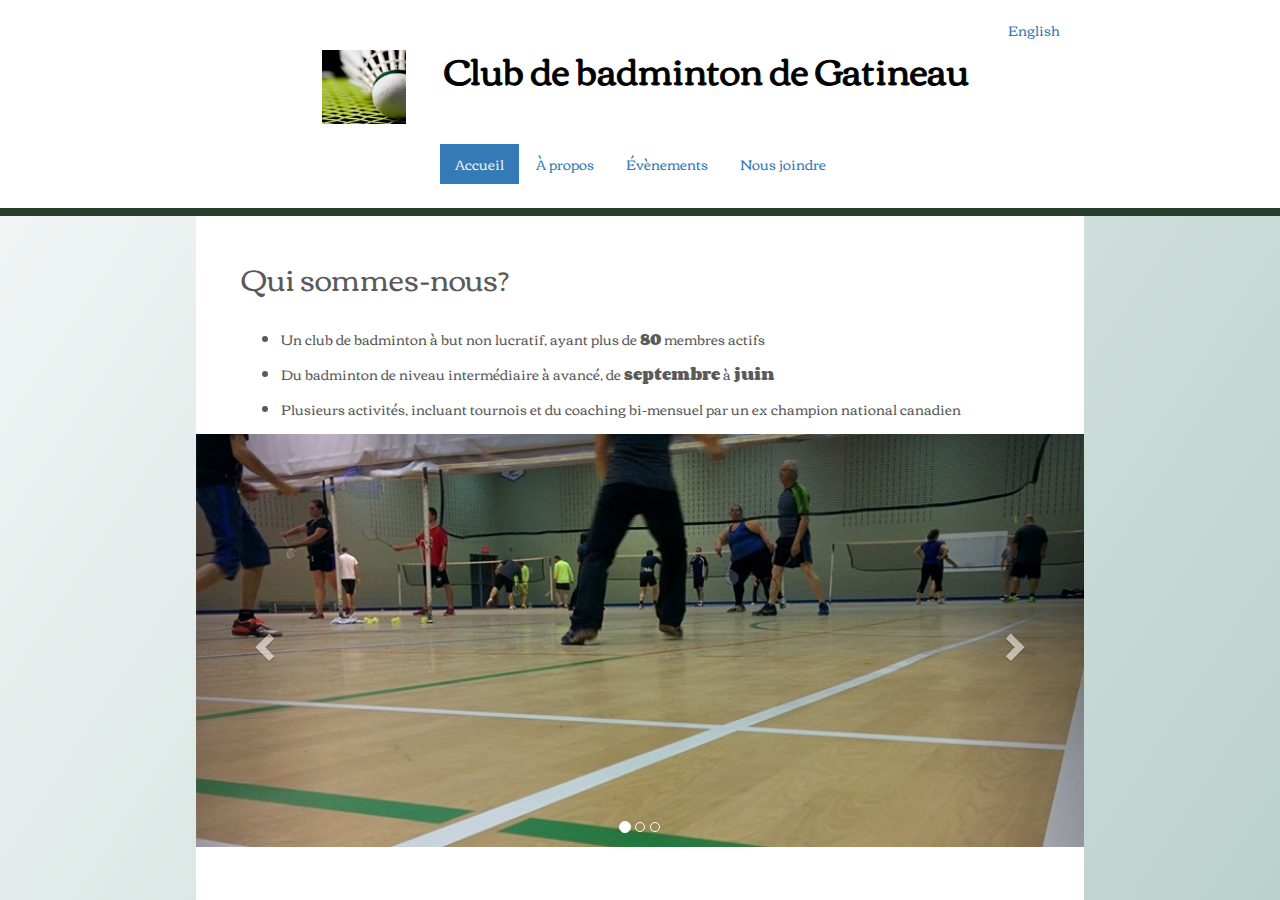
==== commit ceef31e7: "Revamp of the whole inteface (header and navigation, background of pages, multiple pages content cha" ====
--- a/accueil.html
+++ b/accueil.html
@@ -1,7 +1,7 @@
 <!DOCTYPE html>
-<html>
+<html lang='fr'>
     <head>
-        <title>Club de badminton de gatineau</title>
+        <title>Club de badminton de Gatineau</title>
 
         <meta charset="UTF-8">
         <meta name="viewport" content="width=device-width, initial-scale=1.0">
@@ -14,147 +14,67 @@
         <link href="css/global.css" rel="stylesheet">
         <link href="css/accueil.css" rel="stylesheet">
 
-        <link rel="icon" href="images/Badminton_Logo.ico">
-
         <script src="//code.jquery.com/jquery-1.10.2.js"></script>
         <script>
             $(function () {
-                $("#topmenu").load("topmenu.html");
+                $("#header_fr").load("header_fr.html");
             });
         </script>
-        <script src="js/selectlanguage.js"></script>
-        <script src="js/changePage.js" type="text/javascript"></script>
-        <script src="js/getCurrentPageName.js" type="text/javascript"></script>
     </head>
 
-    <body>
+    <body class="home">
         <script type="text/javascript" src="https://ajax.googleapis.com/ajax/libs/jquery/1.11.3/jquery.min.js"></script>
-        <script type="text/javascript" src="js/jquery.backstretch.min.js"></script>
-        <script>
-            $.backstretch("images/Badminton_Action.jpg");
-        </script>
-        
-        <div id="topmenu"></div>
-        
+
         <div id='wrapper'>
-            <div class="container" id="main-content">
-                
-                <!-- Carousel -->
-                <div id="myCarousel" class="carousel slide" data-ride="carousel">
-                    <!--       Indicators -->
-                    <ol class="carousel-indicators">
-                        <li data-target="#myCarousel" data-slide-to="0" class="active"></li>
-                        <li data-target="#myCarousel" data-slide-to="1"></li>
-                        <li data-target="#myCarousel" data-slide-to="2"></li>
-                    </ol>
-                    <div class="carousel-inner" role="listbox">
-                        <div class="item active">
-                            <div class="slider-size">
-                                <img src="images/Badminton_Action.jpg"/>
-                            </div>
-                            <div class="container">
-                                <div class="carousel-caption" id="slide1">
-                                    <h3 lang='fr'>Un club dynamique</h3>
-                                    <h3 lang='en'>A dynamic club</h3>
-                                    <p>
-                                        <a class="btn btn-lg btn-primary" href="devenirmembre.html" role="button" lang='fr'>Devenir membre</a>
-                                        <a class="btn btn-lg btn-primary" href="joinus.html" role="button" lang='en'>Join us</a>
-                                    </p>
+            <div id="header_fr"></div>
+
+            <div class='main-content-wrapper no-scroll'>
+                <div class="container" id="main-content">
+                    <div id='features'>
+                        <h2>Qui sommes-nous?</h2>
+                        <ul >
+                            <li>Un club de badminton à but non lucratif, ayant plus de <b>80</b> membres actifs</li>
+                            <li>Du badminton de niveau intermédiaire à avancé, de <b>septembre</b> à <b>juin</b></li>
+                            <li>Plusieurs activités, incluant tournois et du coaching bi-mensuel par un ex champion national canadien</li>
+                        </ul>
+                    </div>
+                    <! Carousel >
+                    <div id="myCarousel" class="carousel slide" data-ride="carousel">
+                        <!--Indicators-->
+                        <ol class="carousel-indicators">
+                            <li data-target="#myCarousel" data-slide-to="0" class="active"></li>
+                            <li data-target="#myCarousel" data-slide-to="1"></li>
+                            <li data-target="#myCarousel" data-slide-to="2"></li>
+                        </ol>
+
+                        <div class="carousel-inner" role="listbox">
+                            <div class="item active">
+                                <div class="slider-size">
+                                    <img src="images/Badminton_Action.jpg" alt=""/>
                                 </div>
                             </div>
-                        </div>
-                        <div class="item">
-                            <div class="slider-size">
-                                <img src="images/Tableau.jpg"/>
-                            </div>
-                            <div class="container">
-                                <div class="carousel-caption" id="slide2">
-                                    <h3 lang='fr'>Niveau intermédiaire à avancé</h3>
-                                    <h3 lang='en'>Intermediate and advanced level</h3>
-                                    <p>
-                                        <a class="btn btn-lg btn-primary" href="devenirmembre.html" role="button" lang='fr'>Devenir membre</a>
-                                        <a class="btn btn-lg btn-primary" href="joinus.html" role="button" lang='en'>Join us</a>
-                                    </p>
+                            <div class="item">
+                                <div class="slider-size">
+                                    <img src="images/Tableau.jpg" alt=""/>
                                 </div>
                             </div>
-                        </div>
-                        <div class="item">
                             <div class="item">
-                                <div class="slider-size">
-                                    <img src="images/Groupe.jpg"/>
-                                </div>
-                            </div>
-                            <div class="container">
-                                <div class="carousel-caption" id="slide3">
-                                    <h3 lang='fr'>Une ambiance chaleureuse</h3>
-                                    <h3 lang='en'>A friendly atmosphere</h3>
-                                    <p>
-                                        <a class="btn btn-lg btn-primary" href="devenirmembre.html" role="button" lang='fr'>Devenir membre</a>
-                                        <a class="btn btn-lg btn-primary" href="joinus.html" role="button" lang='en'>Join us</a>
-                                    </p>
-                                </div>
-                            </div>
-                        </div>
-                    </div>
-                    <a class="left carousel-control" href="#myCarousel" role="button" data-slide="prev">
-                        <span class="glyphicon glyphicon-chevron-left" aria-hidden="true"></span>
-                        <span class="sr-only">Previous</span>
-                    </a>
-                    <a class="right carousel-control" href="#myCarousel" role="button" data-slide="next">
-                        <span class="glyphicon glyphicon-chevron-right" aria-hidden="true"></span>
-                        <span class="sr-only">Next</span>
-                    </a>
-                </div>
-
-                <!-- Marketing messaging and featurettes -->
-
-                <div class="container marketing">
-                    <div lang="fr">
-                        <h1>Évènements à venir</h1>
-
-                        <div class="row">
-                            <div class="col-lg-4">
-                                <img class="img-circle" src="images/Tournoi_Image.jpg" alt="Tournoi" width="140" height="140">
-                                <div>
-                                    <h2>Tournois ABC - Étape 7</h2>
-                                    <p>L’étape #7 du tournois ABC de badminton Québec du 26-28 février 2016 (l'inscription de chaque joueur à la banque de données de badminton Québec doit être fait au plus tard le 18 février).               
-                                        <a href="www.Badmintonquebec.com">www.Badmintonquebec.com</a>
-                                    </p>
-                                </div>
-
-                            </div>
-                            <div class="col-lg-4">
-                                <img class="img-circle" src="images/Tournoi_Image2.jpg" alt="Generic placeholder image" width="140" height="140">
-                                <div>
-                                    <h2>Tournoi en équipe</h2>
-                                    <p>Tournoi en équipe du Club de Hull au centre sportif de Gatineau le samedi 12 mars.</p>
-                                </div>
-                            </div>
-                        </div>
-                    </div>
-                    <div class="container marketing">
-                        <div lang="en">
-                            <h1>Events to come</h1>
-                            <div class="row">
-                                <div class="col-lg-4">
-                                    <img class="img-circle" src="images/Tournoi_Image.jpg" alt="Tournoi" width="140" height="140">
-                                    <div>
-                                        <h2>ABC Tournaments - 7th Step</h2>
-                                        <p>The 7th step of ABC Tournaments of Badminton Québec from February 26th-28th 2016 (each player must register to badminton Quebec's database before February 18th).               
-                                            <a href="www.Badmintonquebec.com">www.Badmintonquebec.com</a>
-                                        </p>
-                                    </div>
-
-                                </div>
-                                <div class="col-lg-4">
-                                    <img class="img-circle" src="images/Tournoi_Image2.jpg" alt="Generic placeholder image" width="140" height="140">
-                                    <div>
-                                        <h2>Teams tournament</h2>
-                                        <p>The teams tournament from Hull's club at Gatineau's sports center Saturday March 12th.</p>
+                                <div class="item">
+                                    <div class="slider-size">
+                                        <img src="images/Groupe.jpg" alt=""/>
                                     </div>
                                 </div>
                             </div>
                         </div>
+
+                        <a class="left carousel-control" href="#myCarousel" role="button" data-slide="prev">
+                            <span class="glyphicon glyphicon-chevron-left" aria-hidden="true"></span>
+                            <span class="sr-only">Previous</span>
+                        </a>
+                        <a class="right carousel-control" href="#myCarousel" role="button" data-slide="next">
+                            <span class="glyphicon glyphicon-chevron-right" aria-hidden="true"></span>
+                            <span class="sr-only">Next</span>
+                        </a>
                     </div>
                 </div>
             </div>
@@ -168,10 +88,9 @@
         <script type="text/javascript" src="js/carouselPlayPause.js"></script>
         <!-- Script to Activate the Carousel -->
         <script>
-            $('.carousel').carousel({
-                interval: 6000 //changes the speed
-            })
+                        $('.carousel').carousel({
+                            interval: 6000 //changes the speed
+                        })
         </script>
-
     </body>
 </html>
--- a/css/global.css
+++ b/css/global.css
@@ -1,11 +1,112 @@
+html, body{
+  height: 100%;
+  margin: 0;
+}
+
+.header{
+    text-align:center;
+    background: white;
+    border-bottom: solid 8px #263E29;
+}
+
+.header img,
+.header h1{
+    display:inline;
+}
+
+.header h1{
+    margin-left: 25px;
+}
+
+body.home li.home,
+body.aboutus li.aboutus,
+body.events li.events,
+body.contactus li.contactus,
+body.home li.home:hover,
+body.aboutus li.aboutus:hover,
+body.events li.events:hover,
+body.contactus li.contactus:hover{ 
+    background-color: #337ab7;
+}
+
+body.home li.home a,
+body.aboutus li.aboutus a,
+body.events li.events a,
+body.contactus li.contactus a,
+body.home li.home a:hover,
+body.aboutus li.aboutus a:hover,
+body.events li.events a:hover,
+body.contactus li.contactus a:hover{ 
+    background-color: #337ab7;
+    color: #eee; 
+}
+
+#language{
+    text-align: right;
+    margin-right: 220px;
+    padding-top: 20px;
+}
+
+#navdiv{
+    display:inline-block;
+    text-align:center;
+    margin-top: 20px;
+    margin-bottom: 20px;
+}
+
+#wrapper{
+    display: flex;
+    flex-flow: column;
+    height: 100%;
+}
+
+.main-content-wrapper{
+    background: linear-gradient(303deg, #1b6753, #f0f5f4);
+    background-size: 400% 400%;
+    -webkit-animation: AnimationName 45s ease infinite;
+    -moz-animation: AnimationName 45s ease infinite;
+    -o-animation: AnimationName 45s ease infinite;
+    animation: AnimationName 45s ease infinite;
+}
+
+.no-scroll{
+    flex-grow: 1;
+    display: flex;
+    flex-direction: column;
+}
+.scroll{
+    flex-grow: 0;
+    flex: 1 1 auto;
+}
+
+@-webkit-keyframes AnimationName {
+    0%{background-position:84% 0%}
+    50%{background-position:17% 100%}
+    100%{background-position:84% 0%}
+}
+@-moz-keyframes AnimationName {
+    0%{background-position:84% 0%}
+    50%{background-position:17% 100%}
+    100%{background-position:84% 0%}
+}
+@-o-keyframes AnimationName {
+    0%{background-position:84% 0%}
+    50%{background-position:17% 100%}
+    100%{background-position:84% 0%}
+}
+@keyframes AnimationName {
+    0%{background-position:84% 0%}
+    50%{background-position:17% 100%}
+    100%{background-position:84% 0%}
+}
+
+#main-content{
+    flex-grow: 1;
+}
+
 html, body{
     margin: 0;
     padding: 0;
-    height: 100%;
-}
-
-body{
-    margin-top: 50px;
 }
 
 select{
@@ -20,7 +121,7 @@
 }
 
 h1{
-/*    margin-top: 80px;*/
+    /*    margin-top: 80px;*/
     margin-bottom: 30px;
 
     /*    color: red;*/
@@ -29,29 +130,13 @@
     -webkit-text-stroke-color: black;
 }
 
-/* Changing text and background color upon hover */
-.navbar-inverse .navbar-nav > .active > a:hover, 
-.navbar-inverse .navbar-nav > li > .active > a:hover,
-.navbar-inverse .navbar-nav > li > a:hover{
-    color: black;
-    background-color: white;  
-}
-
 /* Setting for the small shuttlecock picture */
-.navbar-header > img{
+#logo{
     padding-top: 10px;
     margin-left: 10px;
     margin-right: 10px;
-    height: 3em;
-    width: 3em;
-}
-
-.navbar-inverse .navbar-nav > li > a,
-.navbar-inverse .navbar-nav > .active > a,
-.navbar-inverse .navbar-nav > .active > a:focus,
-.navbar-header a.navbar-brand,
-.navbar-header a.navbar-brand:hover{
-    color: white;
+    height: 6em;
+    width: 6em;
 }
 
 #main-content{
@@ -61,7 +146,8 @@
     padding-left: 0px;
     padding-right: 0px;
     height: auto;
-    background: url(../images/texture2.png) repeat 0 0;
+    background: white;
+/*    background: url(../images/texture2.png) repeat 0 0;*/
 
 }
 
@@ -113,14 +199,4 @@
     #main-content{
         width: 100%;
     }
-}
-
-/*@supports (-ms-accelerator:true) {
-  .navbar-header > img{
-        padding-top: 0px;
-        margin-left: 0px;
-        margin-right: 0px;
-        height: 0px;
-        width: 0px;
-    }
-}*/+}--- a/css/accueil.css
+++ b/css/accueil.css
@@ -1,16 +1,27 @@
 body{
     padding-bottom: 0px;
+    position:relative;
 }
 
-h1{
-    margin-top: 40px;
+#features{
+    margin-top: 45px;
+    margin-left: 45px;
 }
 
-#slide1,
-#slide2,
-#slide3{
-    color:yellow;
-    text-shadow: 2px 2px 2px black;
+#features li:first-child{
+    margin-top: 35px;
+}
+
+#features li{
+   margin:0 0 15px 0;   
+}
+
+#main-content{
+    height: auto;
+}
+
+#wrapper{
+    height:100vh;
 }
 
 /* Carousel properties */
@@ -27,39 +38,8 @@
 .slider-size > img{
     height: auto;
     width: 100%;
-    max-height: 500px;
 }
 
-/* Set text color in future events section */
-.container.marketing{
-    color:black;
-    padding-left: 30px;
-    width: 100%;
-}
-
-.container.marketing > h1{
-    margin-bottom: 30px;
-}
-
-@media (max-width: 415px)
-{
-    .navbar-header > img{
-        padding-top: 0px;
-        margin-left: 0px;
-        margin-right: 0px;
-        height: 0px;
-        width: 0px;
-    }
-}
-
-@media (max-width: 600px)
-{
-    .carousel-caption{
-        padding-top: 0px;
-        padding-bottom: 0px;
-        margin-left: 0px;
-        margin-right: 0px;
-        height: 0px;
-        width: 0px;
-    }
+.carousel-indicators{
+    bottom: 0px;
 }